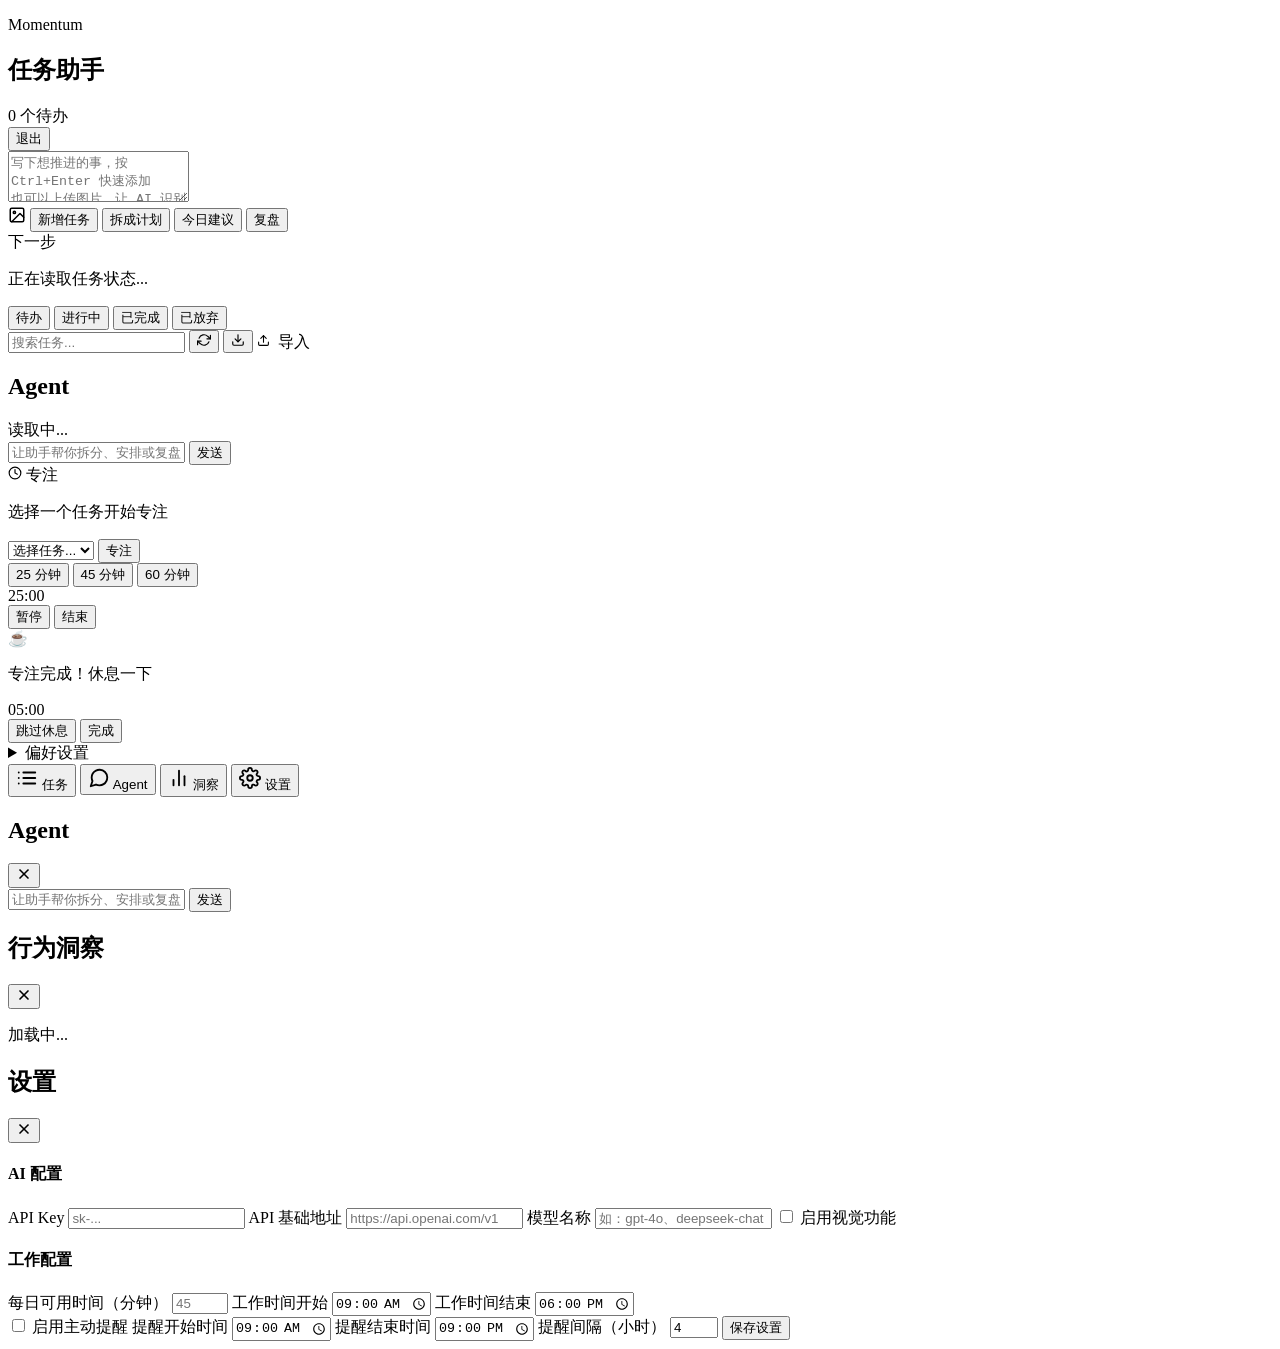
==== src/momentum_agent/static/index.html @ d8b988ed "feat: 番茄钟专注计时器 + 测试加固 新增功能： - 专注计时器：选任务 → 选时长（25/45/60分钟）→ 开始专注 - 运行中有倒计时 + 进度条 + 暂停/继续 - 完成后休息5分钟（可" ====
<!doctype html>
<html lang="zh-CN">
  <head>
    <meta charset="utf-8" />
    <meta name="viewport" content="width=device-width, initial-scale=1, viewport-fit=cover" />
    <meta name="theme-color" content="#121110" />
    <meta name="apple-mobile-web-app-capable" content="yes" />
    <meta name="apple-mobile-web-app-status-bar-style" content="black-translucent" />
    <title>Momentum</title>
    <link rel="preconnect" href="https://fonts.googleapis.com" />
    <link rel="preconnect" href="https://fonts.gstatic.com" crossorigin />
    <link href="https://fonts.googleapis.com/css2?family=JetBrains+Mono:wght@400;500;600&family=Noto+Serif+SC:wght@400;500;600;700&display=swap" rel="stylesheet" />
    <link rel="stylesheet" href="/app.css" />
    <link rel="manifest" href="/manifest.json" />
    <link rel="icon" type="image/svg+xml" href="/icon.svg" />
  </head>
  <body>
    <main class="shell">
      <!-- Left: Workbench -->
      <section class="workbench" aria-label="任务工作台">
        <header class="topbar">
          <div class="topbar-brand">
            <p class="eyebrow">Momentum</p>
            <h1>任务助手</h1>
          </div>
          <div class="topbar-right">
            <span class="muted" id="currentUser"></span>
            <div class="status-pill" id="taskCount">0 个待办</div>
            <button id="logoutButton">退出</button>
          </div>
        </header>

        <section class="composer" aria-label="创建任务">
          <div id="imagePreview" class="image-preview" style="display: none;"></div>
          <textarea id="taskInput" rows="3" placeholder="写下想推进的事，按 Ctrl+Enter 快速添加&#10;也可以上传图片，让 AI 识别任务"></textarea>
          <div class="composer-actions">
            <label id="imageUploadLabel" class="image-upload-label" title="上传图片">
              <input id="imageUpload" type="file" accept="image/*" multiple hidden />
              <svg width="18" height="18" viewBox="0 0 24 24" fill="none" stroke="currentColor" stroke-width="2" stroke-linecap="round" stroke-linejoin="round"><rect x="3" y="3" width="18" height="18" rx="2"/><circle cx="8.5" cy="8.5" r="1.5"/><polyline points="21,15 16,10 5,21"/></svg>
            </label>
            <button id="addTaskButton" class="primary">新增任务</button>
            <button id="planTaskButton">拆成计划</button>
            <button id="adviseButton">今日建议</button>
            <button id="reviewButton">复盘</button>
          </div>
        </section>

        <section class="insight" aria-live="polite">
          <span class="insight-label">下一步</span>
          <p id="adviceText">正在读取任务状态...</p>
        </section>

        <section class="heartbeat" id="heartbeatSection" aria-live="polite" style="display: none;">
          <div class="heartbeat-header">
            <span class="heartbeat-icon">
              <svg width="16" height="16" viewBox="0 0 24 24" fill="none" stroke="currentColor" stroke-width="2"><path d="M9.663 17h4.673M12 3v1m6.364 1.636l-.707.707M21 12h-1M4 12H3m3.343-5.657l-.707-.707m2.828 9.9a5 5 0 117.072 0l-.548.547A3.374 3.374 0 0014 18.469V19a2 2 0 11-4 0v-.531c0-.895-.356-1.754-.988-2.386l-.548-.547z"/></svg>
            </span>
            <span class="insight-label heartbeat-label">主动提醒</span>
          </div>
          <p id="heartbeatText"></p>
          <div class="heartbeat-actions">
            <button id="heartbeatDismiss" class="ghost">稍后提醒</button>
          </div>
        </section>

        <section class="task-list" aria-label="任务列表">
          <div class="section-heading">
            <div class="status-tabs" role="tablist">
              <button class="status-tab active" data-status="todo" role="tab" aria-selected="true">待办</button>
              <button class="status-tab" data-status="doing" role="tab" aria-selected="false">进行中</button>
              <button class="status-tab" data-status="done" role="tab" aria-selected="false">已完成</button>
              <button class="status-tab" data-status="dropped" role="tab" aria-selected="false">已放弃</button>
            </div>
            <div class="heading-actions">
              <input id="searchInput" placeholder="搜索任务..." class="search-input" aria-label="搜索任务" />
              <button id="refreshButton" class="ghost" title="刷新">
                <svg width="14" height="14" viewBox="0 0 24 24" fill="none" stroke="currentColor" stroke-width="2" stroke-linecap="round" stroke-linejoin="round"><polyline points="23,4 23,10 17,10"/><polyline points="1,20 1,14 7,14"/><path d="M3.51 9a9 9 0 0 1 14.85-3.36L23 10M1 14l4.64 4.36A9 9 0 0 0 20.49 15"/></svg>
              </button>
              <button id="exportButton" class="ghost" title="导出数据">
                <svg width="14" height="14" viewBox="0 0 24 24" fill="none" stroke="currentColor" stroke-width="2" stroke-linecap="round" stroke-linejoin="round"><path d="M21 15v4a2 2 0 0 1-2 2H5a2 2 0 0 1-2-2v-4"/><polyline points="7,10 12,15 17,10"/><line x1="12" y1="15" x2="12" y2="3"/></svg>
              </button>
              <label class="import-label" title="导入数据">
                <svg width="13" height="13" viewBox="0 0 24 24" fill="none" stroke="currentColor" stroke-width="2" stroke-linecap="round" stroke-linejoin="round" style="margin-right: 4px;"><path d="M21 15v4a2 2 0 0 1-2 2H5a2 2 0 0 1-2-2v-4"/><polyline points="17,8 12,3 7,8"/><line x1="12" y1="3" x2="12" y2="15"/></svg>
                导入
                <input id="importFile" type="file" accept=".json" hidden />
              </label>
            </div>
          </div>
          <div id="tasks" class="tasks" role="list"></div>
        </section>
      </section>

      <!-- Right: Coach -->
      <aside class="coach" aria-label="Agent 对话">
        <div class="coach-header">
          <div class="section-heading">
            <h2>Agent</h2>
            <span class="muted" id="providerStatus">读取中...</span>
          </div>
        </div>
        <div id="chatLog" class="chat-log" role="log" aria-live="polite"></div>
        <form id="chatForm" class="chat-form" aria-label="发送消息">
          <input id="chatInput" placeholder="让助手帮你拆分、安排或复盘" autocomplete="off" />
          <button class="primary" type="submit">发送</button>
        </form>

        <!-- Focus Timer -->
        <div class="focus-timer" id="focusTimer">
          <div class="focus-timer-header">
            <svg width="14" height="14" viewBox="0 0 24 24" fill="none" stroke="currentColor" stroke-width="2" stroke-linecap="round"><circle cx="12" cy="12" r="10"/><polyline points="12,6 12,12 16,14"/></svg>
            <span>专注</span>
          </div>
          <div class="focus-timer-body" id="focusTimerBody">
            <div class="focus-timer-idle" id="focusIdle">
              <p>选择一个任务开始专注</p>
              <div class="focus-task-select">
                <select id="focusTaskSelect">
                  <option value="">选择任务...</option>
                </select>
                <button id="focusStartBtn" type="button" class="primary" style="height: var(--input-h);">专注</button>
              </div>
              <div class="focus-duration-select">
                <button type="button" class="focus-dur-btn active" data-min="25">25 分钟</button>
                <button type="button" class="focus-dur-btn" data-min="45">45 分钟</button>
                <button type="button" class="focus-dur-btn" data-min="60">60 分钟</button>
              </div>
            </div>
            <div class="focus-timer-running hidden" id="focusRunning">
              <div class="focus-countdown" id="focusCountdown">25:00</div>
              <div class="focus-current-task" id="focusCurrentTask"></div>
              <div class="focus-progress-bar">
                <div class="focus-progress-fill" id="focusProgressFill"></div>
              </div>
              <div class="focus-actions">
                <button type="button" id="focusPauseBtn" class="">暂停</button>
                <button type="button" id="focusStopBtn" class="danger">结束</button>
              </div>
            </div>
            <div class="focus-timer-break hidden" id="focusBreak">
              <div class="focus-break-emoji">☕</div>
              <p>专注完成！休息一下</p>
              <div class="focus-break-timer" id="focusBreakCountdown">05:00</div>
              <div class="focus-actions">
                <button type="button" id="focusSkipBreakBtn" class="">跳过休息</button>
                <button type="button" id="focusDoneBtn" class="primary">完成</button>
              </div>
            </div>
          </div>
          <div class="focus-timer-stats" id="focusStats"></div>
        </div>

        <details class="config-panel">
          <summary>偏好设置</summary>
          <div class="config-form">
            <h4 class="config-section-title">AI 配置</h4>
            <label>API Key
              <input id="configApiKey" type="password" placeholder="sk-... 留空使用本地 fallback" />
            </label>
            <label>API 基础地址
              <input id="configApiBase" type="text" placeholder="https://api.openai.com/v1" />
            </label>
            <label>模型名称
              <input id="configModel" type="text" placeholder="gpt-4o、claude-3-opus、deepseek-chat" />
            </label>
            <label class="checkbox-label">
              <input id="configVisionEnabled" type="checkbox" />
              启用视觉功能（上传图片识别任务）
            </label>
            <div class="config-divider"></div>
            <h4 class="config-section-title">工作配置</h4>
            <label>每日可用时间（分钟）
              <input id="configCapacity" type="number" min="0" max="480" placeholder="45" />
            </label>
            <label>工作时间开始
              <input id="configWorkStart" type="time" value="09:00" />
            </label>
            <label>工作时间结束
              <input id="configWorkEnd" type="time" value="18:00" />
            </label>
            <div class="config-divider"></div>
            <label class="checkbox-label">
              <input id="configHeartbeatEnabled" type="checkbox" />
              启用主动提醒
            </label>
            <label>提醒开始时间
              <input id="configHeartbeatStart" type="time" value="09:00" />
            </label>
            <label>提醒结束时间
              <input id="configHeartbeatEnd" type="time" value="21:00" />
            </label>
            <label>提醒间隔（小时）
              <input id="configHeartbeatInterval" type="number" min="1" max="24" value="4" />
            </label>
            <button id="configSaveButton" class="primary">保存设置</button>
          </div>
        </details>
      </aside>
    </main>

    <!-- Mobile Bottom Nav -->
    <nav class="mobile-nav" aria-label="移动端导航">
      <div class="mobile-nav-items">
        <button class="mobile-nav-item active" data-panel="tasks" aria-label="任务">
          <svg width="22" height="22" viewBox="0 0 24 24" fill="none" stroke="currentColor" stroke-width="2" stroke-linecap="round" stroke-linejoin="round"><line x1="8" y1="6" x2="21" y2="6"/><line x1="8" y1="12" x2="21" y2="12"/><line x1="8" y1="18" x2="21" y2="18"/><line x1="3" y1="6" x2="3.01" y2="6"/><line x1="3" y1="12" x2="3.01" y2="12"/><line x1="3" y1="18" x2="3.01" y2="18"/></svg>
          <span>任务</span>
        </button>
        <button class="mobile-nav-item" data-panel="chat" aria-label="Agent">
          <svg width="22" height="22" viewBox="0 0 24 24" fill="none" stroke="currentColor" stroke-width="2" stroke-linecap="round" stroke-linejoin="round"><path d="M21 11.5a8.38 8.38 0 0 1-.9 3.8 8.5 8.5 0 0 1-7.6 4.7 8.38 8.38 0 0 1-3.8-.9L3 21l1.9-5.7a8.38 8.38 0 0 1-.9-3.8 8.5 8.5 0 0 1 4.7-7.6 8.38 8.38 0 0 1 3.8-.9h.5a8.48 8.48 0 0 1 8 8v.5z"/></svg>
          <span>Agent</span>
        </button>
        <button class="mobile-nav-item" data-panel="insights" aria-label="洞察">
          <svg width="22" height="22" viewBox="0 0 24 24" fill="none" stroke="currentColor" stroke-width="2" stroke-linecap="round" stroke-linejoin="round"><line x1="18" y1="20" x2="18" y2="10"/><line x1="12" y1="20" x2="12" y2="4"/><line x1="6" y1="20" x2="6" y2="14"/></svg>
          <span>洞察</span>
        </button>
        <button class="mobile-nav-item" data-panel="settings" aria-label="设置">
          <svg width="22" height="22" viewBox="0 0 24 24" fill="none" stroke="currentColor" stroke-width="2" stroke-linecap="round" stroke-linejoin="round"><circle cx="12" cy="12" r="3"/><path d="M19.4 15a1.65 1.65 0 0 0 .33 1.82l.06.06a2 2 0 0 1 0 2.83 2 2 0 0 1-2.83 0l-.06-.06a1.65 1.65 0 0 0-1.82-.33 1.65 1.65 0 0 0-1 1.51V21a2 2 0 0 1-2 2 2 2 0 0 1-2-2v-.09A1.65 1.65 0 0 0 9 19.4a1.65 1.65 0 0 0-1.82.33l-.06.06a2 2 0 0 1-2.83 0 2 2 0 0 1 0-2.83l.06-.06A1.65 1.65 0 0 0 4.68 15a1.65 1.65 0 0 0-1.51-1H3a2 2 0 0 1-2-2 2 2 0 0 1 2-2h.09A1.65 1.65 0 0 0 4.6 9a1.65 1.65 0 0 0-.33-1.82l-.06-.06a2 2 0 0 1 0-2.83 2 2 0 0 1 2.83 0l.06.06A1.65 1.65 0 0 0 9 4.68a1.65 1.65 0 0 0 1-1.51V3a2 2 0 0 1 2-2 2 2 0 0 1 2 2v.09a1.65 1.65 0 0 0 1 1.51 1.65 1.65 0 0 0 1.82-.33l.06-.06a2 2 0 0 1 2.83 0 2 2 0 0 1 0 2.83l-.06.06A1.65 1.65 0 0 0 19.4 9a1.65 1.65 0 0 0 1.51 1H21a2 2 0 0 1 2 2 2 2 0 0 1-2 2h-.09a1.65 1.65 0 0 0-1.51 1z"/></svg>
          <span>设置</span>
        </button>
      </div>
    </nav>

    <!-- Mobile Panels -->
    <div class="mobile-panel" id="mobileChatPanel" aria-label="Agent 对话">
      <div class="mobile-panel-header">
        <h2>Agent</h2>
        <button class="mobile-panel-close" id="mobileChatPanelClose" aria-label="关闭">
          <svg width="16" height="16" viewBox="0 0 24 24" fill="none" stroke="currentColor" stroke-width="2.5" stroke-linecap="round"><line x1="18" y1="6" x2="6" y2="18"/><line x1="6" y1="6" x2="18" y2="18"/></svg>
        </button>
      </div>
      <div class="mobile-panel-body">
        <div id="mobileChatLog" class="chat-log"></div>
        <form id="mobileChatForm" class="chat-form">
          <input id="mobileChatInput" placeholder="让助手帮你拆分、安排或复盘" autocomplete="off" />
          <button class="primary" type="submit">发送</button>
        </form>
      </div>
    </div>

    <div class="mobile-panel" id="mobileInsightsPanel" aria-label="行为洞察">
      <div class="mobile-panel-header">
        <h2>行为洞察</h2>
        <button class="mobile-panel-close" id="mobileInsightsPanelClose" aria-label="关闭">
          <svg width="16" height="16" viewBox="0 0 24 24" fill="none" stroke="currentColor" stroke-width="2.5" stroke-linecap="round"><line x1="18" y1="6" x2="6" y2="18"/><line x1="6" y1="6" x2="18" y2="18"/></svg>
        </button>
      </div>
      <div class="mobile-panel-body" id="mobileInsightsBody">
        <p class="muted">加载中...</p>
      </div>
    </div>

    <div class="mobile-panel" id="mobileSettingsPanel" aria-label="设置">
      <div class="mobile-panel-header">
        <h2>设置</h2>
        <button class="mobile-panel-close" id="mobileSettingsPanelClose" aria-label="关闭">
          <svg width="16" height="16" viewBox="0 0 24 24" fill="none" stroke="currentColor" stroke-width="2.5" stroke-linecap="round"><line x1="18" y1="6" x2="6" y2="18"/><line x1="6" y1="6" x2="18" y2="18"/></svg>
        </button>
      </div>
      <div class="mobile-panel-body">
        <div class="config-form" id="mobileConfigForm">
          <h4 class="config-section-title">AI 配置</h4>
          <label>API Key
            <input id="mobileConfigApiKey" type="password" placeholder="sk-..." />
          </label>
          <label>API 基础地址
            <input id="mobileConfigApiBase" type="text" placeholder="https://api.openai.com/v1" />
          </label>
          <label>模型名称
            <input id="mobileConfigModel" type="text" placeholder="如：gpt-4o、deepseek-chat" />
          </label>
          <label class="checkbox-label">
            <input id="mobileConfigVisionEnabled" type="checkbox" />
            启用视觉功能
          </label>
          <div class="config-divider"></div>
          <h4 class="config-section-title">工作配置</h4>
          <label>每日可用时间（分钟）
            <input id="mobileConfigCapacity" type="number" min="0" max="480" placeholder="45" />
          </label>
          <label>工作时间开始
            <input id="mobileConfigWorkStart" type="time" value="09:00" />
          </label>
          <label>工作时间结束
            <input id="mobileConfigWorkEnd" type="time" value="18:00" />
          </label>
          <div class="config-divider"></div>
          <label class="checkbox-label">
            <input id="mobileConfigHeartbeatEnabled" type="checkbox" />
            启用主动提醒
          </label>
          <label>提醒开始时间
            <input id="mobileConfigHeartbeatStart" type="time" value="09:00" />
          </label>
          <label>提醒结束时间
            <input id="mobileConfigHeartbeatEnd" type="time" value="21:00" />
          </label>
          <label>提醒间隔（小时）
            <input id="mobileConfigHeartbeatInterval" type="number" min="1" max="24" value="4" />
          </label>
          <button id="mobileConfigSaveButton" class="primary">保存设置</button>
        </div>
      </div>
    </div>

    <!-- Dialogs -->
    <dialog id="editDialog">
      <form method="dialog" class="edit-form">
        <h3>编辑任务</h3>
        <input type="hidden" id="editTaskId" />
        <label>标题 <input id="editTitle" /></label>
        <label>截止时间 <input id="editDue" type="datetime-local" /></label>
        <label>优先级
          <select id="editPriority">
            <option value="low">低</option>
            <option value="medium" selected>中</option>
            <option value="high">高</option>
          </select>
        </label>
        <label>预估时间（分钟）<input id="editEstimate" type="number" min="1" max="480" /></label>
        <label>标签（逗号分隔） <input id="editTags" placeholder="例如：工作, 紧急, 个人" /></label>
        <label>备注 <input id="editNotes" /></label>
        <div class="edit-actions">
          <button type="button" id="editCancelButton">取消</button>
          <button type="submit" class="primary">保存</button>
        </div>
      </form>
    </dialog>

    <dialog id="addSubtaskDialog">
      <form method="dialog" class="edit-form">
        <h3>添加子任务</h3>
        <input type="hidden" id="addSubtaskParentId" />
        <label>子任务标题 <input id="addSubtaskTitle" placeholder="输入子任务标题" /></label>
        <label>截止时间 <input id="addSubtaskDue" type="datetime-local" /></label>
        <label>优先级
          <select id="addSubtaskPriority">
            <option value="low">低</option>
            <option value="medium" selected>中</option>
            <option value="high">高</option>
          </select>
        </label>
        <label>预估时间（分钟）<input id="addSubtaskEstimate" type="number" min="1" max="480" /></label>
        <div class="edit-actions">
          <button type="button" id="addSubtaskCancelButton">取消</button>
          <button type="submit" class="primary">添加</button>
        </div>
      </form>
    </dialog>

    <dialog id="postponeDialog">
      <form method="dialog" class="edit-form">
        <h3>推迟任务</h3>
        <input type="hidden" id="postponeTaskId" />
        <label>推迟天数 <input id="postponeDays" type="number" min="1" max="365" value="3" /></label>
        <div class="postpone-options">
          <button type="button" class="postpone-option" data-days="1">1 天</button>
          <button type="button" class="postpone-option" data-days="3">3 天</button>
          <button type="button" class="postpone-option" data-days="7">1 周</button>
          <button type="button" class="postpone-option" data-days="30">1 个月</button>
        </div>
        <div class="edit-actions">
          <button type="button" id="postponeCancelButton">取消</button>
          <button type="submit" class="primary">确定推迟</button>
        </div>
      </form>
    </dialog>

    <script type="module" src="/js/app.js"></script>
  </body>
</html>
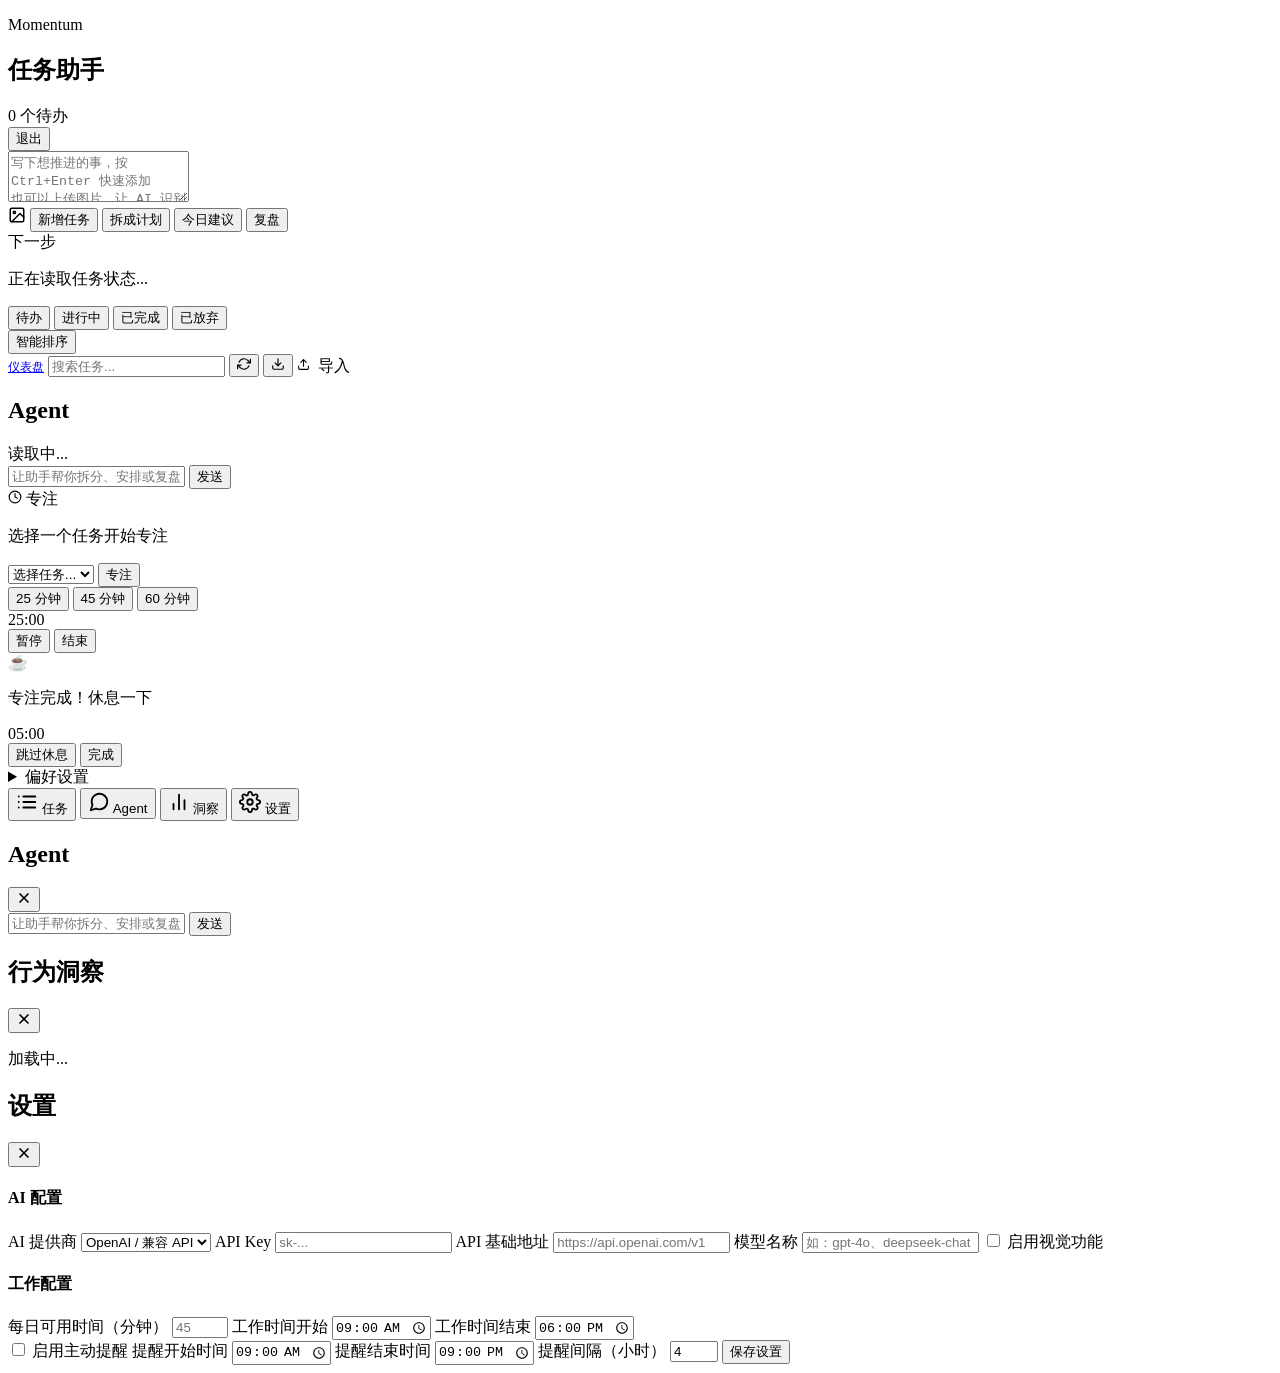
==== commit 478633b6: "feat: Ollama local model support + PWA Service Worker; 111 tests passed" ====
--- a/src/momentum_agent/static/index.html
+++ b/src/momentum_agent/static/index.html
@@ -71,7 +71,9 @@
               <button class="status-tab" data-status="done" role="tab" aria-selected="false">已完成</button>
               <button class="status-tab" data-status="dropped" role="tab" aria-selected="false">已放弃</button>
             </div>
+            <button id="sortButton" class="ghost" title="按推荐排序">智能排序</button>
             <div class="heading-actions">
+              <a href="/stats.html" class="ghost" style="display:inline-flex;align-items:center;height:var(--input-h);padding:0 var(--space-3);font-size:12px;">仪表盘</a>
               <input id="searchInput" placeholder="搜索任务..." class="search-input" aria-label="搜索任务" />
               <button id="refreshButton" class="ghost" title="刷新">
                 <svg width="14" height="14" viewBox="0 0 24 24" fill="none" stroke="currentColor" stroke-width="2" stroke-linecap="round" stroke-linejoin="round"><polyline points="23,4 23,10 17,10"/><polyline points="1,20 1,14 7,14"/><path d="M3.51 9a9 9 0 0 1 14.85-3.36L23 10M1 14l4.64 4.36A9 9 0 0 0 20.49 15"/></svg>
@@ -153,6 +155,12 @@
           <summary>偏好设置</summary>
           <div class="config-form">
             <h4 class="config-section-title">AI 配置</h4>
+            <label>AI 提供商
+              <select id="configProvider">
+                <option value="openai">OpenAI / 兼容 API</option>
+                <option value="ollama">Ollama 本地模型</option>
+              </select>
+            </label>
             <label>API Key
               <input id="configApiKey" type="password" placeholder="sk-... 留空使用本地 fallback" />
             </label>
@@ -162,6 +170,10 @@
             <label>模型名称
               <input id="configModel" type="text" placeholder="gpt-4o、claude-3-opus、deepseek-chat" />
             </label>
+            <div class="config-row" id="configModelRefreshRow" style="display:none;">
+              <button type="button" id="configRefreshModels" class="ghost">刷新本地模型列表</button>
+              <select id="configModelSelect" style="display:none;"></select>
+            </div>
             <label class="checkbox-label">
               <input id="configVisionEnabled" type="checkbox" />
               启用视觉功能（上传图片识别任务）
@@ -258,6 +270,12 @@
       <div class="mobile-panel-body">
         <div class="config-form" id="mobileConfigForm">
           <h4 class="config-section-title">AI 配置</h4>
+          <label>AI 提供商
+            <select id="mobileConfigProvider">
+              <option value="openai">OpenAI / 兼容 API</option>
+              <option value="ollama">Ollama 本地模型</option>
+            </select>
+          </label>
           <label>API Key
             <input id="mobileConfigApiKey" type="password" placeholder="sk-..." />
           </label>
@@ -267,6 +285,10 @@
           <label>模型名称
             <input id="mobileConfigModel" type="text" placeholder="如：gpt-4o、deepseek-chat" />
           </label>
+          <div class="config-row" id="mobileConfigModelRefreshRow" style="display:none;">
+            <button type="button" id="mobileConfigRefreshModels" class="ghost">刷新本地模型列表</button>
+            <select id="mobileConfigModelSelect" style="display:none;"></select>
+          </div>
           <label class="checkbox-label">
             <input id="mobileConfigVisionEnabled" type="checkbox" />
             启用视觉功能
@@ -365,5 +387,10 @@
     </dialog>
 
     <script type="module" src="/js/app.js"></script>
+    <script>
+      if ("serviceWorker" in navigator) {
+        navigator.serviceWorker.register("/sw.js").catch(() => {});
+      }
+    </script>
   </body>
 </html>
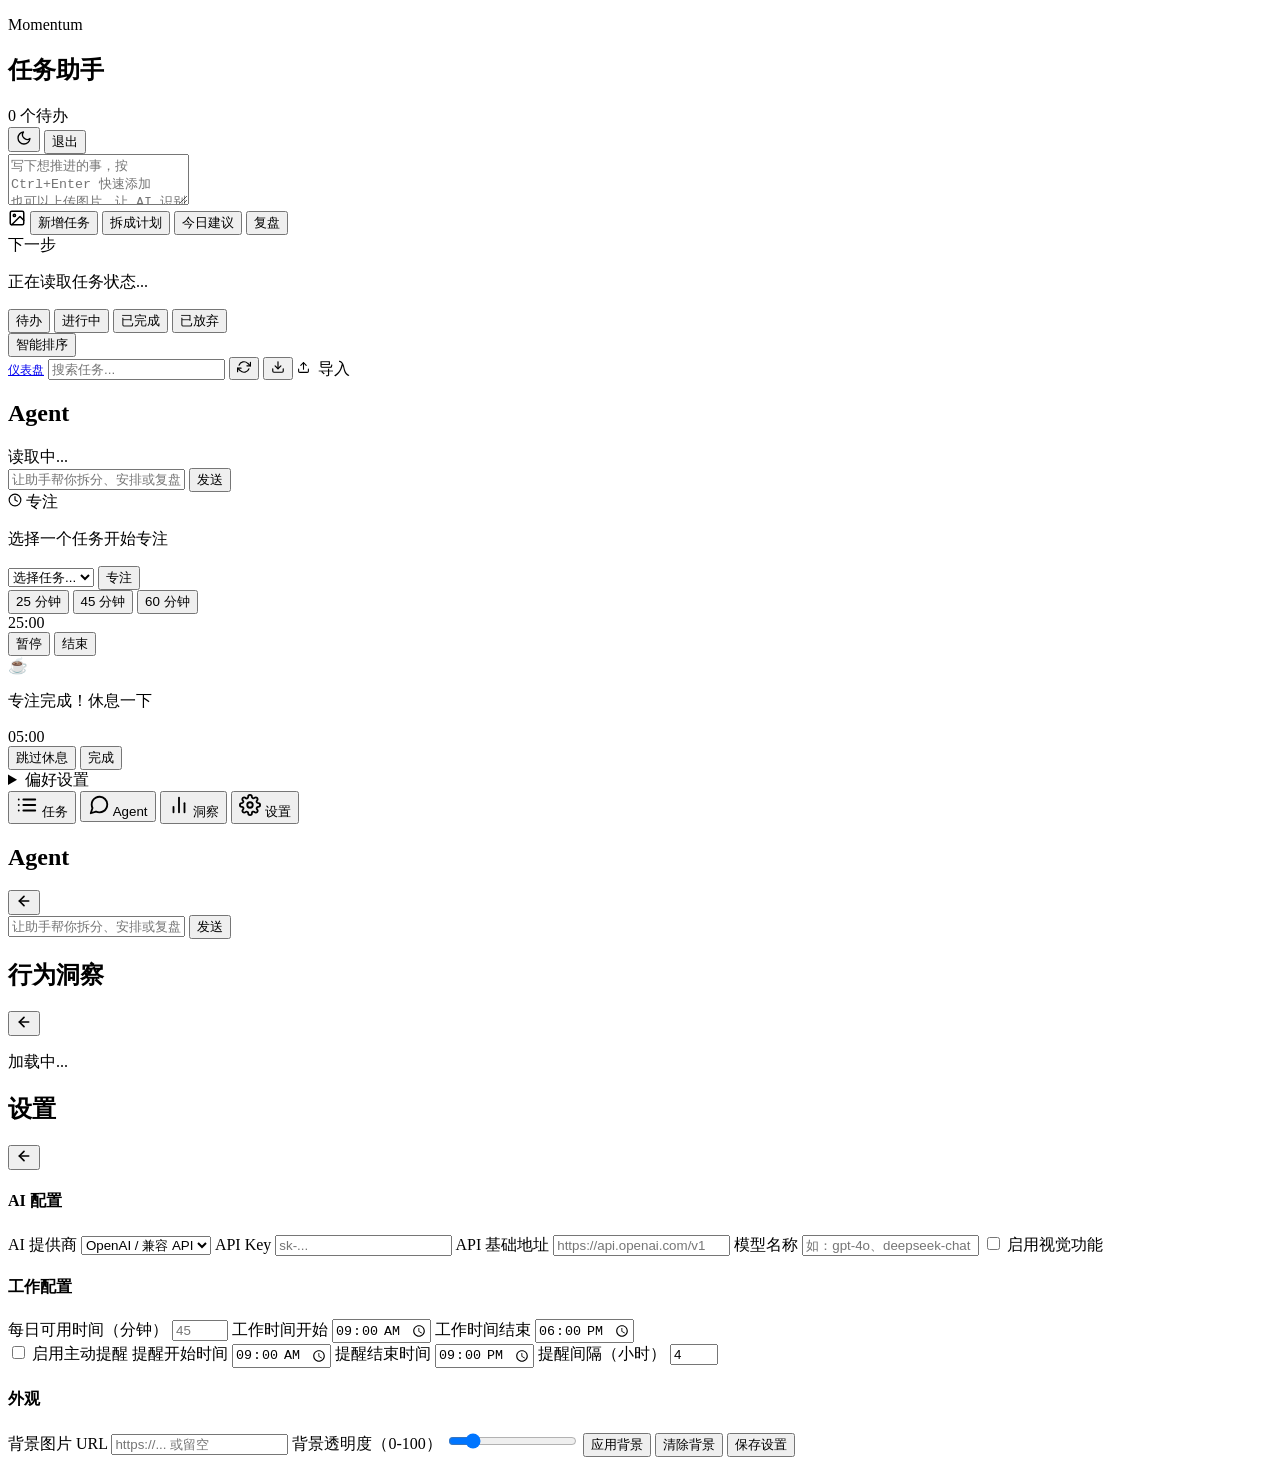
==== commit 89c80c17: "feat(ui): 亮色主题切换、移动端返回按钮、自定义背景图 - 添加亮色/暗色主题切换（localStorage 持久化 + 系统偏好检测） - 移动端面板 X 按钮改为左箭头返回按钮，添加顶部安" ====
--- a/src/momentum_agent/static/index.html
+++ b/src/momentum_agent/static/index.html
@@ -7,9 +7,6 @@
     <meta name="apple-mobile-web-app-capable" content="yes" />
     <meta name="apple-mobile-web-app-status-bar-style" content="black-translucent" />
     <title>Momentum</title>
-    <link rel="preconnect" href="https://fonts.googleapis.com" />
-    <link rel="preconnect" href="https://fonts.gstatic.com" crossorigin />
-    <link href="https://fonts.googleapis.com/css2?family=JetBrains+Mono:wght@400;500;600&family=Noto+Serif+SC:wght@400;500;600;700&display=swap" rel="stylesheet" />
     <link rel="stylesheet" href="/app.css" />
     <link rel="manifest" href="/manifest.json" />
     <link rel="icon" type="image/svg+xml" href="/icon.svg" />
@@ -26,6 +23,10 @@
           <div class="topbar-right">
             <span class="muted" id="currentUser"></span>
             <div class="status-pill" id="taskCount">0 个待办</div>
+            <button class="theme-toggle" id="themeToggle" title="切换主题" aria-label="切换主题">
+              <svg id="themeIconMoon" width="16" height="16" viewBox="0 0 24 24" fill="none" stroke="currentColor" stroke-width="2" stroke-linecap="round" stroke-linejoin="round"><path d="M21 12.79A9 9 0 1 1 11.21 3 7 7 0 0 0 21 12.79z"/></svg>
+              <svg id="themeIconSun" width="16" height="16" viewBox="0 0 24 24" fill="none" stroke="currentColor" stroke-width="2" stroke-linecap="round" stroke-linejoin="round" style="display:none;"><circle cx="12" cy="12" r="5"/><line x1="12" y1="1" x2="12" y2="3"/><line x1="12" y1="21" x2="12" y2="23"/><line x1="4.22" y1="4.22" x2="5.64" y2="5.64"/><line x1="18.36" y1="18.36" x2="19.78" y2="19.78"/><line x1="1" y1="12" x2="3" y2="12"/><line x1="21" y1="12" x2="23" y2="12"/><line x1="4.22" y1="19.78" x2="5.64" y2="18.36"/><line x1="18.36" y1="5.64" x2="19.78" y2="4.22"/></svg>
+            </button>
             <button id="logoutButton">退出</button>
           </div>
         </header>
@@ -235,8 +236,8 @@
     <div class="mobile-panel" id="mobileChatPanel" aria-label="Agent 对话">
       <div class="mobile-panel-header">
         <h2>Agent</h2>
-        <button class="mobile-panel-close" id="mobileChatPanelClose" aria-label="关闭">
-          <svg width="16" height="16" viewBox="0 0 24 24" fill="none" stroke="currentColor" stroke-width="2.5" stroke-linecap="round"><line x1="18" y1="6" x2="6" y2="18"/><line x1="6" y1="6" x2="18" y2="18"/></svg>
+        <button class="mobile-panel-close" id="mobileChatPanelClose" aria-label="返回">
+          <svg width="16" height="16" viewBox="0 0 24 24" fill="none" stroke="currentColor" stroke-width="2.5" stroke-linecap="round" stroke-linejoin="round"><line x1="19" y1="12" x2="5" y2="12"/><polyline points="12,19 5,12 12,5"/></svg>
         </button>
       </div>
       <div class="mobile-panel-body">
@@ -251,8 +252,8 @@
     <div class="mobile-panel" id="mobileInsightsPanel" aria-label="行为洞察">
       <div class="mobile-panel-header">
         <h2>行为洞察</h2>
-        <button class="mobile-panel-close" id="mobileInsightsPanelClose" aria-label="关闭">
-          <svg width="16" height="16" viewBox="0 0 24 24" fill="none" stroke="currentColor" stroke-width="2.5" stroke-linecap="round"><line x1="18" y1="6" x2="6" y2="18"/><line x1="6" y1="6" x2="18" y2="18"/></svg>
+        <button class="mobile-panel-close" id="mobileInsightsPanelClose" aria-label="返回">
+          <svg width="16" height="16" viewBox="0 0 24 24" fill="none" stroke="currentColor" stroke-width="2.5" stroke-linecap="round" stroke-linejoin="round"><line x1="19" y1="12" x2="5" y2="12"/><polyline points="12,19 5,12 12,5"/></svg>
         </button>
       </div>
       <div class="mobile-panel-body" id="mobileInsightsBody">
@@ -263,8 +264,8 @@
     <div class="mobile-panel" id="mobileSettingsPanel" aria-label="设置">
       <div class="mobile-panel-header">
         <h2>设置</h2>
-        <button class="mobile-panel-close" id="mobileSettingsPanelClose" aria-label="关闭">
-          <svg width="16" height="16" viewBox="0 0 24 24" fill="none" stroke="currentColor" stroke-width="2.5" stroke-linecap="round"><line x1="18" y1="6" x2="6" y2="18"/><line x1="6" y1="6" x2="18" y2="18"/></svg>
+        <button class="mobile-panel-close" id="mobileSettingsPanelClose" aria-label="返回">
+          <svg width="16" height="16" viewBox="0 0 24 24" fill="none" stroke="currentColor" stroke-width="2.5" stroke-linecap="round" stroke-linejoin="round"><line x1="19" y1="12" x2="5" y2="12"/><polyline points="12,19 5,12 12,5"/></svg>
         </button>
       </div>
       <div class="mobile-panel-body">
@@ -318,6 +319,16 @@
           <label>提醒间隔（小时）
             <input id="mobileConfigHeartbeatInterval" type="number" min="1" max="24" value="4" />
           </label>
+          <div class="config-divider"></div>
+          <h4 class="config-section-title">外观</h4>
+          <label>背景图片 URL
+            <input id="mobileConfigBgUrl" type="text" placeholder="https://... 或留空" />
+          </label>
+          <label>背景透明度（0-100）
+            <input id="mobileConfigBgOpacity" type="range" min="0" max="100" value="15" />
+          </label>
+          <button type="button" id="mobileConfigBgApply" class="ghost">应用背景</button>
+          <button type="button" id="mobileConfigBgClear" class="ghost">清除背景</button>
           <button id="mobileConfigSaveButton" class="primary">保存设置</button>
         </div>
       </div>
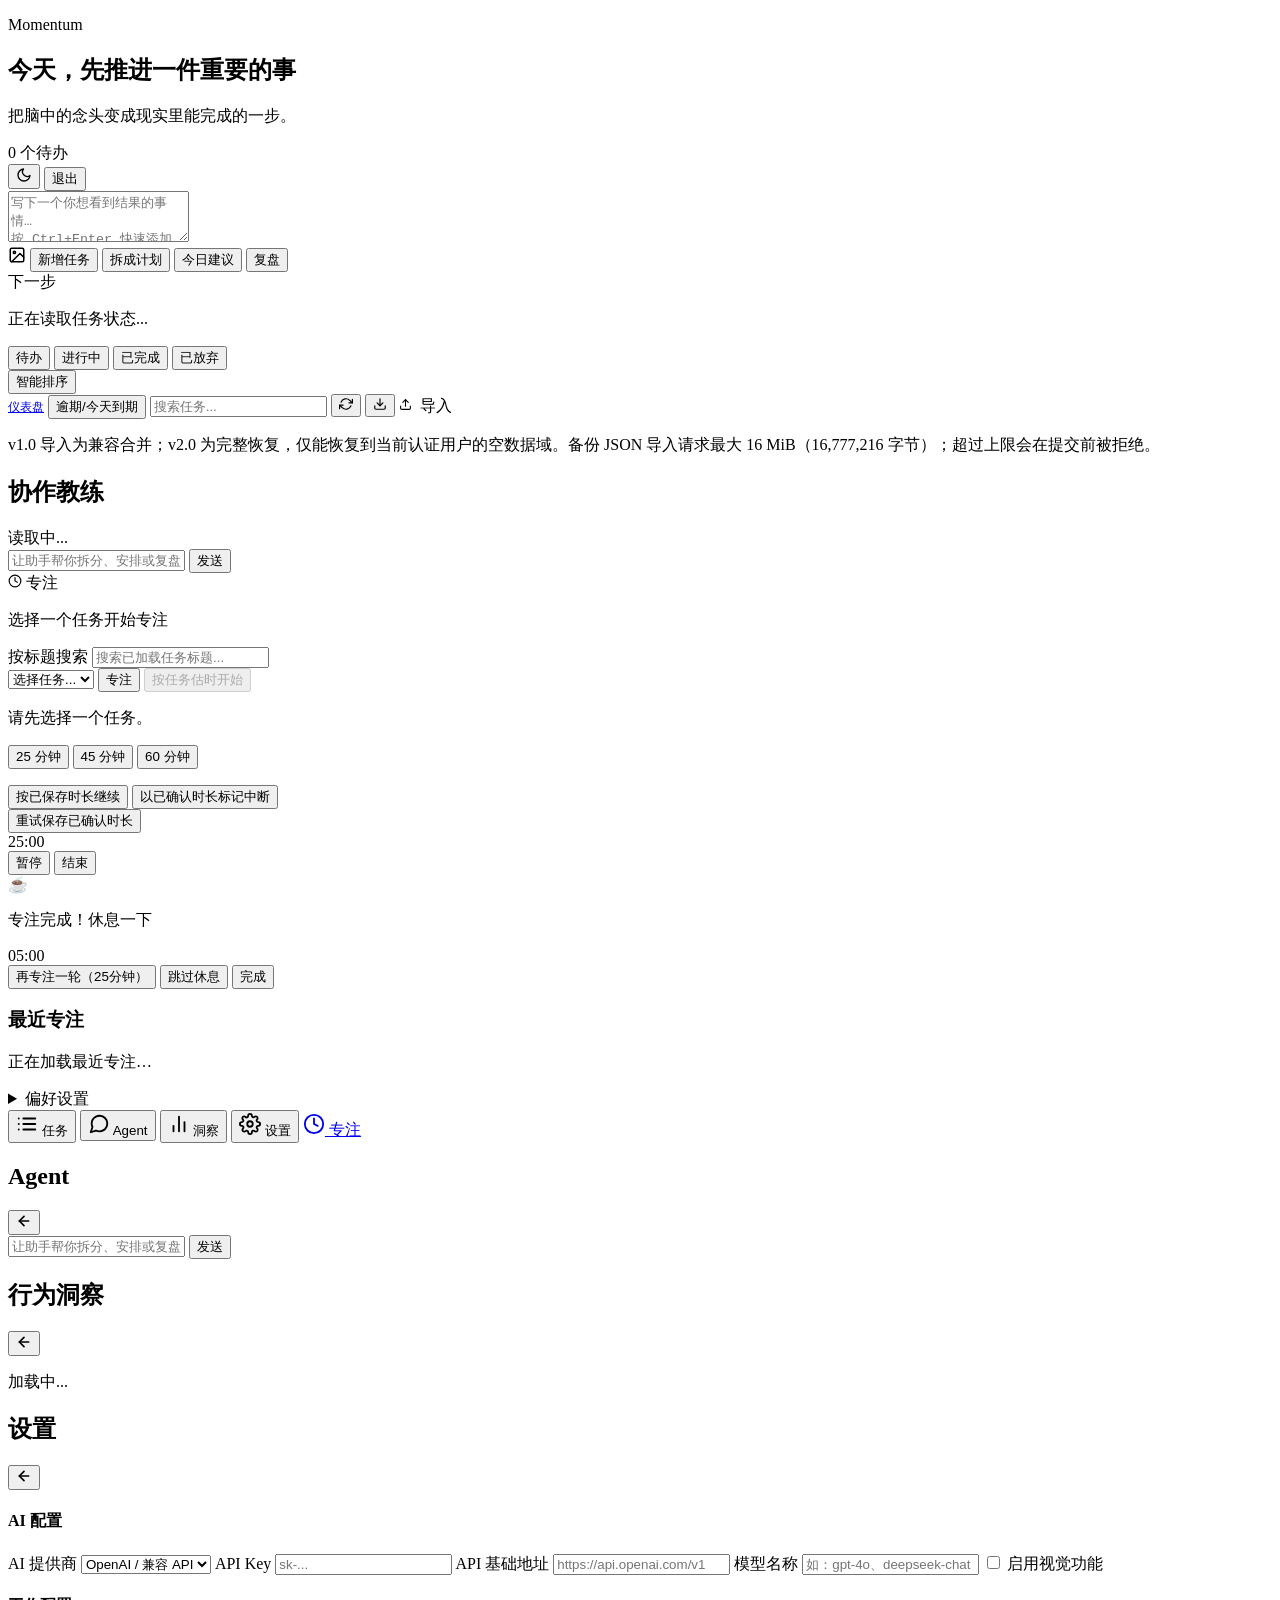
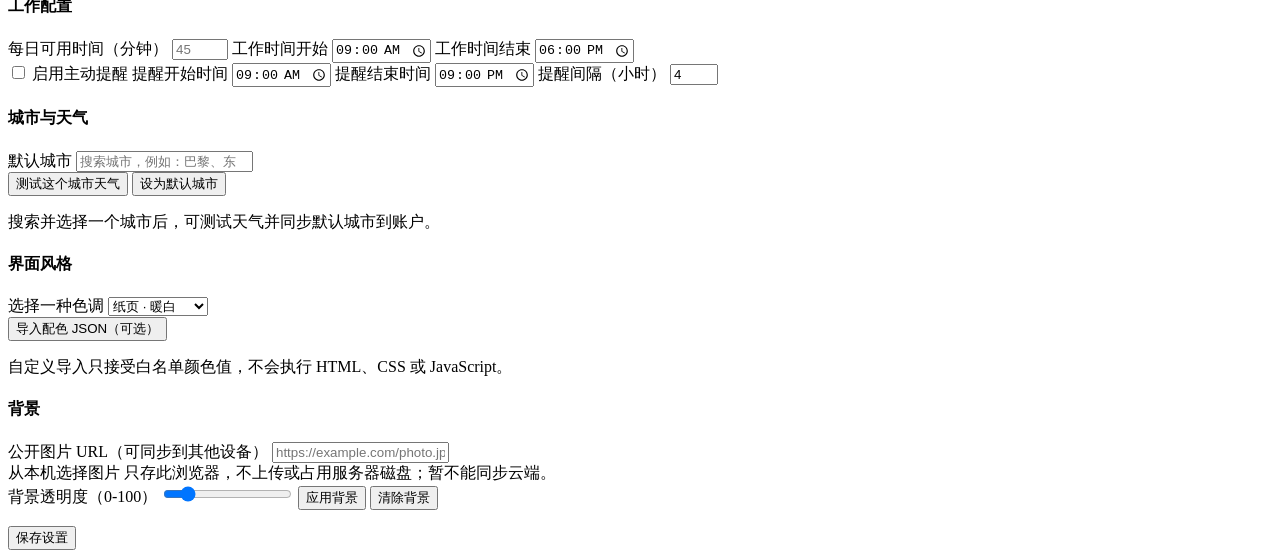
==== commit 8e01d2f4: "feat: 合并最新工作树并落地本地任务附件（IndexedDB） 合并：以 b8cfcfa（origin/master，含 PR #1/#2 与 MCP 提交）为基线，把最新工作树的 177 个文件" ====
--- a/src/momentum_agent/static/index.html
+++ b/src/momentum_agent/static/index.html
@@ -10,6 +10,11 @@
     <link rel="stylesheet" href="/app.css" />
     <link rel="manifest" href="/manifest.json" />
     <link rel="icon" type="image/svg+xml" href="/icon.svg" />
+    <style>
+      .due-on-filter-chip { display: inline-flex; align-items: center; gap: var(--space-2); padding: 2px var(--space-2); border: 1px solid var(--border); border-radius: 999px; color: var(--text-2); background: var(--bg-2); font-size: 12px; white-space: nowrap; }
+      .due-on-filter-chip[hidden] { display: none; }
+      .due-on-filter-chip button { min-height: 26px; padding: 0 var(--space-2); }
+    </style>
   </head>
   <body>
     <main class="shell">
@@ -18,7 +23,8 @@
         <header class="topbar">
           <div class="topbar-brand">
             <p class="eyebrow">Momentum</p>
-            <h1>任务助手</h1>
+            <h1>今天，先推进一件重要的事</h1>
+            <p class="topbar-subtitle">把脑中的念头变成现实里能完成的一步。</p>
           </div>
           <div class="topbar-right">
             <span class="muted" id="currentUser"></span>
@@ -33,7 +39,7 @@
 
         <section class="composer" aria-label="创建任务">
           <div id="imagePreview" class="image-preview" style="display: none;"></div>
-          <textarea id="taskInput" rows="3" placeholder="写下想推进的事，按 Ctrl+Enter 快速添加&#10;也可以上传图片，让 AI 识别任务"></textarea>
+          <textarea id="taskInput" rows="3" placeholder="写下一个你想看到结果的事情…&#10;按 Ctrl+Enter 快速添加，也可以从图片提取任务"></textarea>
           <div class="composer-actions">
             <label id="imageUploadLabel" class="image-upload-label" title="上传图片">
               <input id="imageUpload" type="file" accept="image/*" multiple hidden />
@@ -48,8 +54,13 @@
 
         <section class="insight" aria-live="polite">
           <span class="insight-label">下一步</span>
-          <p id="adviceText">正在读取任务状态...</p>
+          <div class="next-step-content">
+            <p id="adviceText">正在读取任务状态...</p>
+            <div id="suggestionCard" class="suggestion-mount" hidden></div>
+          </div>
         </section>
+
+        <section id="todayReview" class="today-review" aria-live="polite" aria-label="今天的复盘" hidden></section>
 
         <section class="heartbeat" id="heartbeatSection" aria-live="polite" style="display: none;">
           <div class="heartbeat-header">
@@ -75,6 +86,16 @@
             <button id="sortButton" class="ghost" title="按推荐排序">智能排序</button>
             <div class="heading-actions">
               <a href="/stats.html" class="ghost" style="display:inline-flex;align-items:center;height:var(--input-h);padding:0 var(--space-3);font-size:12px;">仪表盘</a>
+              <button id="dueDateFilterButton" class="ghost" type="button" aria-pressed="false" title="只显示待办或进行中且已到期的任务">逾期/今天到期</button>
+              <div id="dueOnFilterChip" class="due-on-filter-chip" aria-live="polite" hidden>
+                <span>指定截止日：<strong id="dueOnFilterLabel"></strong></span>
+                <button id="clearDueOnFilterButton" class="ghost" type="button" aria-label="清除指定截止日筛选">清除</button>
+              </div>
+              <div id="unestimatedDueFilterChip" class="due-on-filter-chip" aria-live="polite" hidden>
+                <span>未估时（本地逾期+今天）</span>
+                <span id="quickEstimateStatus" class="quick-estimate-status" role="status" aria-live="polite" hidden></span>
+                <button id="clearUnestimatedDueFilterButton" class="ghost" type="button" aria-label="清除未估时筛选">清除</button>
+              </div>
               <input id="searchInput" placeholder="搜索任务..." class="search-input" aria-label="搜索任务" />
               <button id="refreshButton" class="ghost" title="刷新">
                 <svg width="14" height="14" viewBox="0 0 24 24" fill="none" stroke="currentColor" stroke-width="2" stroke-linecap="round" stroke-linejoin="round"><polyline points="23,4 23,10 17,10"/><polyline points="1,20 1,14 7,14"/><path d="M3.51 9a9 9 0 0 1 14.85-3.36L23 10M1 14l4.64 4.36A9 9 0 0 0 20.49 15"/></svg>
@@ -85,10 +106,12 @@
               <label class="import-label" title="导入数据">
                 <svg width="13" height="13" viewBox="0 0 24 24" fill="none" stroke="currentColor" stroke-width="2" stroke-linecap="round" stroke-linejoin="round" style="margin-right: 4px;"><path d="M21 15v4a2 2 0 0 1-2 2H5a2 2 0 0 1-2-2v-4"/><polyline points="17,8 12,3 7,8"/><line x1="12" y1="3" x2="12" y2="15"/></svg>
                 导入
-                <input id="importFile" type="file" accept=".json" hidden />
+                <input id="importFile" type="file" accept=".json" aria-describedby="backupHelp backupStatus" hidden />
               </label>
             </div>
           </div>
+          <p id="backupHelp" class="backup-help">v1.0 导入为兼容合并；v2.0 为完整恢复，仅能恢复到当前认证用户的空数据域。备份 JSON 导入请求最大 16 MiB（16,777,216 字节）；超过上限会在提交前被拒绝。</p>
+          <p id="backupStatus" class="backup-status" role="status" aria-live="polite" aria-atomic="true" hidden></p>
           <div id="tasks" class="tasks" role="list"></div>
         </section>
       </section>
@@ -97,7 +120,7 @@
       <aside class="coach" aria-label="Agent 对话">
         <div class="coach-header">
           <div class="section-heading">
-            <h2>Agent</h2>
+            <h2>协作教练</h2>
             <span class="muted" id="providerStatus">读取中...</span>
           </div>
         </div>
@@ -116,17 +139,31 @@
           <div class="focus-timer-body" id="focusTimerBody">
             <div class="focus-timer-idle" id="focusIdle">
               <p>选择一个任务开始专注</p>
+              <label class="focus-task-search-label" for="focusTaskSearch">按标题搜索</label>
+              <input id="focusTaskSearch" class="focus-task-search" type="search" placeholder="搜索已加载任务标题..." autocomplete="off" aria-controls="focusTaskSelect" />
               <div class="focus-task-select">
                 <select id="focusTaskSelect">
                   <option value="">选择任务...</option>
                 </select>
                 <button id="focusStartBtn" type="button" class="primary" style="height: var(--input-h);">专注</button>
-              </div>
+                <button id="focusEstimatedStartBtn" type="button" class="ghost" aria-describedby="focusEstimatedStartHelp" disabled>按任务估时开始</button>
+              </div>
+              <p id="focusTaskLoadError" class="focus-start-error" role="alert" aria-live="assertive" hidden></p>
+              <p id="focusEstimatedStartHelp" class="focus-estimate-start-help" role="status" aria-live="polite">请先选择一个任务。</p>
+              <p id="focusStartError" class="focus-start-error" role="alert" aria-live="assertive" hidden></p>
               <div class="focus-duration-select">
                 <button type="button" class="focus-dur-btn active" data-min="25">25 分钟</button>
                 <button type="button" class="focus-dur-btn" data-min="45">45 分钟</button>
                 <button type="button" class="focus-dur-btn" data-min="60">60 分钟</button>
               </div>
+            </div>
+            <div class="focus-recovery hidden" id="focusRecovery" role="region" aria-live="polite" aria-labelledby="focusRecoveryMessage">
+              <p id="focusRecoveryMessage"></p>
+              <div class="focus-recovery-actions" id="focusRecoveryActions">
+                <button type="button" id="focusRecoveryContinue" class="primary">按已保存时长继续</button>
+                <button type="button" id="focusRecoveryInterrupt" class="danger">以已确认时长标记中断</button>
+              </div>
+              <button type="button" id="focusRecoveryRetry" class="primary hidden">重试保存已确认时长</button>
             </div>
             <div class="focus-timer-running hidden" id="focusRunning">
               <div class="focus-countdown" id="focusCountdown">25:00</div>
@@ -142,14 +179,22 @@
             <div class="focus-timer-break hidden" id="focusBreak">
               <div class="focus-break-emoji">☕</div>
               <p>专注完成！休息一下</p>
+              <p class="focus-break-task" id="focusBreakTask"></p>
               <div class="focus-break-timer" id="focusBreakCountdown">05:00</div>
+              <p class="focus-break-start-error" id="focusBreakStartError" role="alert" aria-live="assertive" hidden></p>
               <div class="focus-actions">
+                <button type="button" id="focusBreakStartBtn" class="primary">再专注一轮（25分钟）</button>
                 <button type="button" id="focusSkipBreakBtn" class="">跳过休息</button>
                 <button type="button" id="focusDoneBtn" class="primary">完成</button>
               </div>
             </div>
           </div>
           <div class="focus-timer-stats" id="focusStats"></div>
+          <section class="focus-session-history" aria-labelledby="focusSessionHistoryHeading">
+            <h3 class="focus-session-history-title" id="focusSessionHistoryHeading">最近专注</h3>
+            <ul class="focus-session-history-list" id="focusSessionHistoryList" aria-label="最近专注记录"></ul>
+            <p class="focus-session-history-message" id="focusSessionHistoryMessage" data-state="loading" role="status" aria-live="polite">正在加载最近专注…</p>
+          </section>
         </div>
 
         <details class="config-panel">
@@ -204,11 +249,74 @@
             <label>提醒间隔（小时）
               <input id="configHeartbeatInterval" type="number" min="1" max="24" value="4" />
             </label>
+            <div class="config-divider"></div>
+            <h4 class="config-section-title">城市与天气</h4>
+            <label>默认城市
+              <input id="configCityInput" type="search" autocomplete="off" placeholder="搜索城市，例如：巴黎、东京" aria-controls="configCityResults" />
+            </label>
+            <div id="configCityResults" class="city-results" role="listbox" aria-label="城市搜索结果"></div>
+            <div class="city-actions">
+              <button type="button" id="configCityTest" class="ghost">测试这个城市天气</button>
+              <button type="button" id="configCitySave" class="primary">设为默认城市</button>
+            </div>
+            <p id="configCityStatus" class="preference-status muted" role="status" aria-live="polite">搜索并选择一个城市后，可测试天气并同步默认城市到账户。</p>
+            <div class="config-divider"></div>
+            <h4 class="config-section-title">界面风格</h4>
+            <label>选择一种色调
+              <select id="configThemeSelect" data-theme-select>
+                <option value="paper">纸页 · 暖白</option>
+                <option value="ink">墨色 · 夜读</option>
+                <option value="sage">苔绿 · 静谧</option>
+                <option value="midnight">午夜 · 冷蓝</option>
+                <option value="custom">我的安全配色</option>
+              </select>
+            </label>
+            <div class="theme-import-row">
+              <button type="button" id="configThemeImportButton" class="ghost">导入配色 JSON（可选）</button>
+              <input id="configThemeImportFile" type="file" accept="application/json,.json" hidden />
+            </div>
+            <p id="configThemeStatus" class="preference-status muted" role="status" aria-live="polite">自定义导入只接受白名单颜色值，不会执行 HTML、CSS 或 JavaScript。</p>
+            <div class="config-divider"></div>
+            <h4 class="config-section-title">背景</h4>
+            <label>公开图片 URL（可同步到其他设备）
+              <input id="configBgUrl" type="url" placeholder="https://example.com/photo.jpg" />
+            </label>
+            <div class="background-upload-row">
+              <label class="upload-button">从本机选择图片
+                <input id="configBgFile" type="file" accept="image/png,image/jpeg,image/webp,image/gif" hidden />
+              </label>
+              <span>只存此浏览器，不上传或占用服务器磁盘；暂不能同步云端。</span>
+            </div>
+            <label>背景透明度（0-100）
+              <input id="configBgOpacity" type="range" min="0" max="100" value="15" />
+            </label>
+            <button type="button" id="configBgApply" class="ghost">应用背景</button>
+            <button type="button" id="configBgClear" class="ghost">清除背景</button>
+            <p class="background-status muted" id="configBgStatus" role="status" aria-live="polite"></p>
             <button id="configSaveButton" class="primary">保存设置</button>
           </div>
         </details>
       </aside>
     </main>
+
+    <!-- Onboarding Guide -->
+    <div class="onboarding-overlay" id="onboardingOverlay" style="display:none;">
+      <div class="onboarding-card">
+        <div class="onboarding-progress">
+          <span class="onboarding-dot active" data-step="0"></span>
+          <span class="onboarding-dot" data-step="1"></span>
+          <span class="onboarding-dot" data-step="2"></span>
+          <span class="onboarding-dot" data-step="3"></span>
+        </div>
+        <div class="onboarding-content" id="onboardingContent">
+          <!-- 内容由 JS 动态填充 -->
+        </div>
+        <div class="onboarding-actions">
+          <button class="ghost" id="onboardingSkip">跳过</button>
+          <button class="primary" id="onboardingNext">下一步</button>
+        </div>
+      </div>
+    </div>
 
     <!-- Mobile Bottom Nav -->
     <nav class="mobile-nav" aria-label="移动端导航">
@@ -229,6 +337,10 @@
           <svg width="22" height="22" viewBox="0 0 24 24" fill="none" stroke="currentColor" stroke-width="2" stroke-linecap="round" stroke-linejoin="round"><circle cx="12" cy="12" r="3"/><path d="M19.4 15a1.65 1.65 0 0 0 .33 1.82l.06.06a2 2 0 0 1 0 2.83 2 2 0 0 1-2.83 0l-.06-.06a1.65 1.65 0 0 0-1.82-.33 1.65 1.65 0 0 0-1 1.51V21a2 2 0 0 1-2 2 2 2 0 0 1-2-2v-.09A1.65 1.65 0 0 0 9 19.4a1.65 1.65 0 0 0-1.82.33l-.06.06a2 2 0 0 1-2.83 0 2 2 0 0 1 0-2.83l.06-.06A1.65 1.65 0 0 0 4.68 15a1.65 1.65 0 0 0-1.51-1H3a2 2 0 0 1-2-2 2 2 0 0 1 2-2h.09A1.65 1.65 0 0 0 4.6 9a1.65 1.65 0 0 0-.33-1.82l-.06-.06a2 2 0 0 1 0-2.83 2 2 0 0 1 2.83 0l.06.06A1.65 1.65 0 0 0 9 4.68a1.65 1.65 0 0 0 1-1.51V3a2 2 0 0 1 2-2 2 2 0 0 1 2 2v.09a1.65 1.65 0 0 0 1 1.51 1.65 1.65 0 0 0 1.82-.33l.06-.06a2 2 0 0 1 2.83 0 2 2 0 0 1 0 2.83l-.06.06A1.65 1.65 0 0 0 19.4 9a1.65 1.65 0 0 0 1.51 1H21a2 2 0 0 1 2 2 2 2 0 0 1-2 2h-.09a1.65 1.65 0 0 0-1.51 1z"/></svg>
           <span>设置</span>
         </button>
+        <a class="mobile-nav-item" href="#focusTimer" aria-label="专注">
+          <svg width="22" height="22" viewBox="0 0 24 24" fill="none" stroke="currentColor" stroke-width="2" stroke-linecap="round" stroke-linejoin="round"><circle cx="12" cy="12" r="10"/><polyline points="12,6 12,12 16,14"/></svg>
+          <span>专注</span>
+        </a>
       </div>
     </nav>
 
@@ -320,15 +432,49 @@
             <input id="mobileConfigHeartbeatInterval" type="number" min="1" max="24" value="4" />
           </label>
           <div class="config-divider"></div>
-          <h4 class="config-section-title">外观</h4>
-          <label>背景图片 URL
-            <input id="mobileConfigBgUrl" type="text" placeholder="https://... 或留空" />
-          </label>
+          <h4 class="config-section-title">城市与天气</h4>
+          <label>默认城市
+            <input id="mobileConfigCityInput" type="search" autocomplete="off" placeholder="搜索城市，例如：巴黎、东京" aria-controls="mobileConfigCityResults" />
+          </label>
+          <div id="mobileConfigCityResults" class="city-results" role="listbox" aria-label="城市搜索结果"></div>
+          <div class="city-actions">
+            <button type="button" id="mobileConfigCityTest" class="ghost">测试这个城市天气</button>
+            <button type="button" id="mobileConfigCitySave" class="primary">设为默认城市</button>
+          </div>
+          <p id="mobileConfigCityStatus" class="preference-status muted" role="status" aria-live="polite">搜索并选择一个城市后，可测试天气并同步默认城市到账户。</p>
+          <div class="config-divider"></div>
+          <h4 class="config-section-title">界面风格</h4>
+          <label>选择一种色调
+            <select id="mobileConfigThemeSelect" data-theme-select>
+              <option value="paper">纸页 · 暖白</option>
+              <option value="ink">墨色 · 夜读</option>
+              <option value="sage">苔绿 · 静谧</option>
+              <option value="midnight">午夜 · 冷蓝</option>
+              <option value="custom">我的安全配色</option>
+            </select>
+          </label>
+          <div class="theme-import-row">
+            <button type="button" id="mobileConfigThemeImportButton" class="ghost">导入配色 JSON（可选）</button>
+            <input id="mobileConfigThemeImportFile" type="file" accept="application/json,.json" hidden />
+          </div>
+          <p id="mobileConfigThemeStatus" class="preference-status muted" role="status" aria-live="polite">自定义导入只接受白名单颜色值，不会执行 HTML、CSS 或 JavaScript。</p>
+          <div class="config-divider"></div>
+          <h4 class="config-section-title">背景</h4>
+          <label>公开图片 URL（可同步到其他设备）
+            <input id="mobileConfigBgUrl" type="text" placeholder="https://example.com/photo.jpg" />
+          </label>
+          <div class="background-upload-row">
+            <label class="upload-button">从本机选择图片
+              <input id="mobileConfigBgFile" type="file" accept="image/png,image/jpeg,image/webp,image/gif" hidden />
+            </label>
+            <span>只存此浏览器，不上传或占用服务器磁盘；暂不能同步云端。</span>
+          </div>
           <label>背景透明度（0-100）
             <input id="mobileConfigBgOpacity" type="range" min="0" max="100" value="15" />
           </label>
           <button type="button" id="mobileConfigBgApply" class="ghost">应用背景</button>
           <button type="button" id="mobileConfigBgClear" class="ghost">清除背景</button>
+          <p class="background-status muted" id="mobileConfigBgStatus" role="status" aria-live="polite"></p>
           <button id="mobileConfigSaveButton" class="primary">保存设置</button>
         </div>
       </div>
@@ -378,21 +524,31 @@
         </div>
       </form>
     </dialog>
+<dialog id="attachmentDialog">
+<div class="edit-form attachment-form">
+<h3 id="attachmentTitle">任务附件</h3>
+<p id="attachmentNotice" class="attachment-notice"></p>
+<label>添加附件（图片或 PDF，单个不超过 8 MiB）
+<input type="file" id="attachmentFile" accept="image/jpeg,image/png,image/webp,image/gif,application/pdf" multiple />
+</label>
+<div id="attachmentList" class="attachment-list"></div>
+<div id="attachmentStatus" class="attachment-status" role="status"></div>
+<div class="edit-actions">
+<button type="button" id="attachmentCloseButton">关闭</button>
+</div>
+</div>
+</dialog>
 
     <dialog id="postponeDialog">
       <form method="dialog" class="edit-form">
         <h3>推迟任务</h3>
         <input type="hidden" id="postponeTaskId" />
-        <label>推迟天数 <input id="postponeDays" type="number" min="1" max="365" value="3" /></label>
-        <div class="postpone-options">
-          <button type="button" class="postpone-option" data-days="1">1 天</button>
-          <button type="button" class="postpone-option" data-days="3">3 天</button>
-          <button type="button" class="postpone-option" data-days="7">1 周</button>
-          <button type="button" class="postpone-option" data-days="30">1 个月</button>
-        </div>
+        <p id="postponeCurrentDue">顺延现有截止日 1 天。</p>
+        <p id="postponeFeedback" role="alert" aria-live="polite"></p>
         <div class="edit-actions">
           <button type="button" id="postponeCancelButton">取消</button>
-          <button type="submit" class="primary">确定推迟</button>
+          <button type="button" id="postponeRetryButton" class="ghost" aria-label="使用原顺延请求再试" hidden>使用原请求再试</button>
+          <button type="submit" id="postponeSubmitButton" class="primary">顺延 1 天</button>
         </div>
       </form>
     </dialog>
